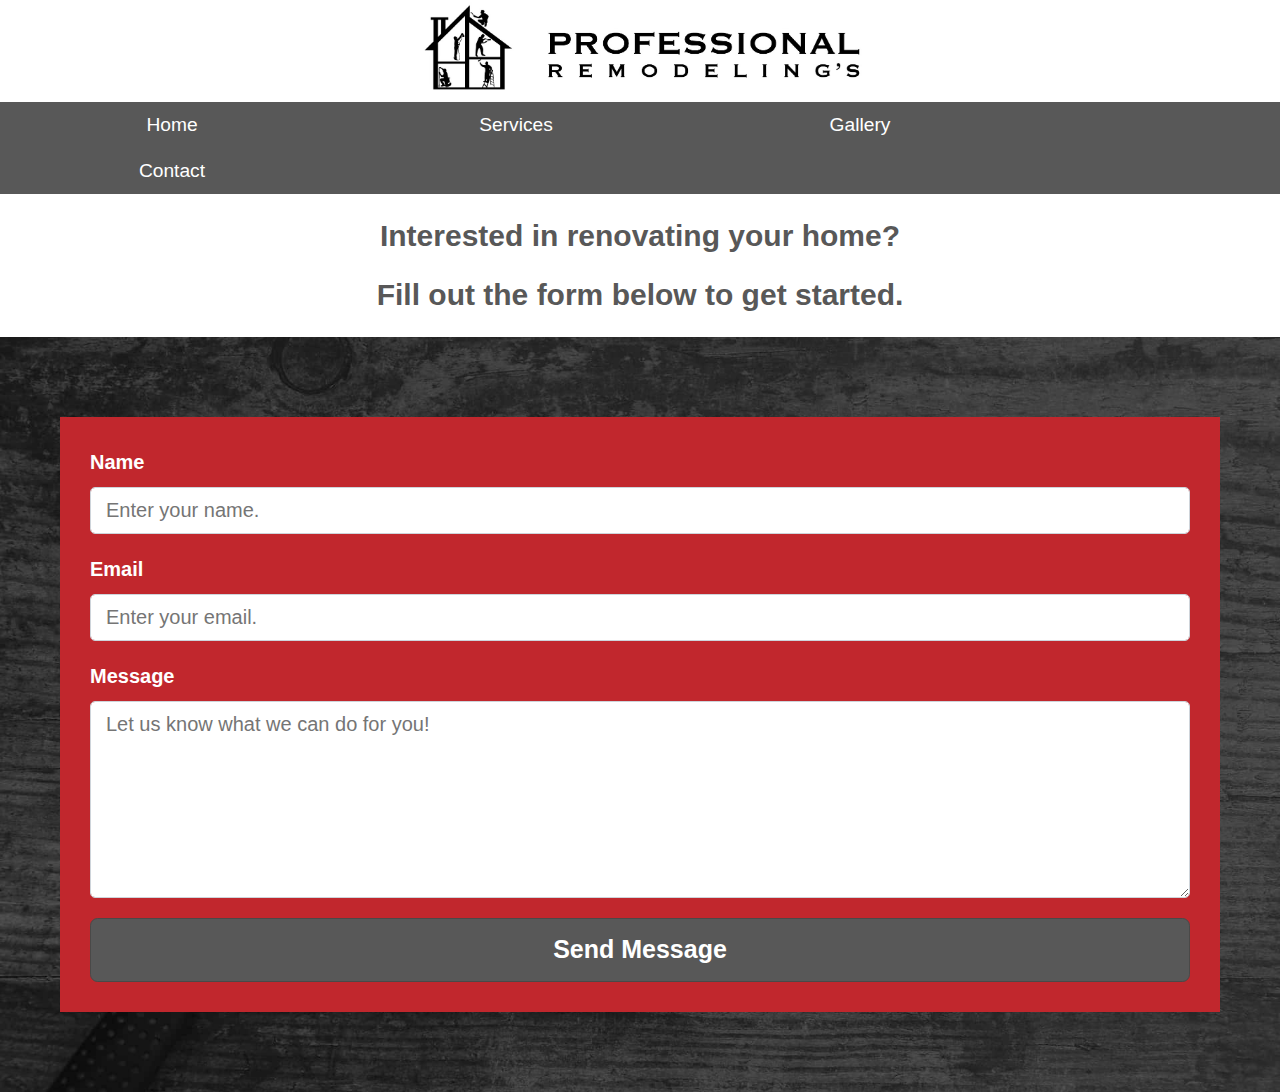
==== contact.html @ 73435ba6 "First Commit" ====
<!DOCTYPE html>
<html lang="en">

<head>
	<title>Professional Remodeling's</title>
	<meta name="viewport" content="width=device-width, initial-scale=1, shrink-to-fit=no"> 
	<link rel="stylesheet" href="https://cdn.jsdelivr.net/npm/bootstrap@4.5.3/dist/css/bootstrap.min.css" integrity="sha384-TX8t27EcRE3e/ihU7zmQxVncDAy5uIKz4rEkgIXeMed4M0jlfIDPvg6uqKI2xXr2" crossorigin="anonymous"/>
	<link rel="stylesheet" href="style.css"/> 
	<link rel="icon" href="images/homepage.jpeg"/>
</head>

<body>
	<div class="containerlogo">
		<img src="images/logo.jpeg" class="logo responsive">
	</div>
	
	<div class="navbar">
			<a href="index.html">Home</a>
			<a href="services.html">Services</a>
			<a href="gallery.html">Gallery</a>
			<a href="contact.html">Contact</a>
	</div>
	<div class="container my-5"> 
		<h2>Interested in renovating your home? </h2>
		<h2>Fill out the form below to get started.</h2>
	</div>	
	
	<div class="contact-container">
		<div class="contact-body rounded shadow">
			<div id="contact-form">			
				<form action="https://formspree.io/f/xlekaddg" method="POST" id="contact-form-id" class="contact-form-class">

					<div class="contact-form-group">
						<label for="Name" class="contact-label">Name</label>
						<div class="contact-input-group">
						<input type="text" id="Name" name="Name" class="contact-form-control" placeholder="Enter your name." required>
						</div>
					</div>
					<div class="contact-form-group">
						<label for="Email" class="contact-label">Email</label>
						<div class="contact-input-group">
							<input type="email" id="Email" name="Email" class="contact-form-control" placeholder="Enter your email." required>
						</div>
					</div>
					<div class="contact-form-group">
						<label for="Message" class="contact-label">Message</label>
						<div class="contact-input-group">
							<textarea id="Message" name="Message" class="contact-form-control" rows="6" maxlength="3000" placeholder="Let us know what we can do for you!" required></textarea>
						</div>
					</div>
					<div class="contact-form-group">
						<button 
							type="submit" 
							id="contact-button" 
							class="contact-btn contact-btn-primary contact-btn-lg contact-btn-block shadow g-recaptcha"
							data-sitekey="6LcAUV4fAAAAAIAFu6_0lzNMAZESwJSm2ud4zCJv" 
							data-callback="onSubmit" 
							data-action="submit"
						>Send Message</button>
					</div>
				</form>
			</div>
		</div>
	</div>
	
	
	<script>
		function onSubmit(token) {
			console.log("onSubmit");
			document.getElementById("contact-form-id").submit();
			console.log("after_submit()");
		}
	</script>	
	<script src="https://code.jquery.com/jquery-3.5.1.slim.min.js" integrity="sha384-DfXdz2htPH0lsSSs5nCTpuj/zy4C+OGpamoFVy38MVBnE+IbbVYUew+OrCXaRkfj" crossorigin="anonymous"></script>
	<script src="https://cdn.jsdelivr.net/npm/bootstrap@4.5.3/dist/js/bootstrap.bundle.min.js" integrity="sha384-ho+j7jyWK8fNQe+A12Hb8AhRq26LrZ/JpcUGGOn+Y7RsweNrtN/tE3MoK7ZeZDyx" crossorigin="anonymous"></script>	

</body>

</html>
---- style.css ----
body{
	background-color: white;
	color: #585858;
	font-size: 20px;
	font-family: helvetica,arial,sans-serif;
	padding: 0px;
	margin: 0px;	
	text-align: center;
}

.navbar{
	background-color: #585858;
	color: white;
	width: 100%;
	overflow: auto;
	padding: 0px;
}

.navbar a {
	float: left;
	width: 25%;
	padding:12px;
	text-align: center;
	font-size: 1.2rem;
	transition: background-color 0.2s;
	color: white;
	text-decoration: none;
}

.navbar a:hover {
	background-color: #C1272D;
}

.about {
	background-image: url("images/hammer.jpg");
	background-position: center center;
	background-repeat: no-repeat;
	background-size: cover;
	background-color: #585858;
	color: white;
	padding-top: 2em;
	padding-bottom: 2em;
	padding-left: 1em;
	padding-right: 1em;
}

.gallery {
	background-image: url("images/hammer.jpg");
	background-position: center center;
	background-repeat: no-repeat;
	background-size: cover;
	background-color: #585858;
	color: white;
	padding-top: 1em;
	padding-bottom: 3em;
	margin-bottom: 0;
}

.center {
  display: block;
  margin: auto;
}

@media screen and (max-width: 700px) {
  .navbar a {
    float: none;
    display: block;
    width: 100%;
    text-align: center;
  }
}

.responsive {
  max-width: 100%;
  height: auto;
}

#contact-form {
    display:block;
}

.contact-container {
	background-image: url("images/hammer.jpg");
	background-position: center center;
	background-repeat: no-repeat;
	background-size: cover;
	margin:0;
	padding-top: 2em;
	padding-bottom: 2em;
}

.contact-body {
    font-family: helvetica,arial,courier;
    font-weight: bold;
    line-height: 1.5;
    color: white;
    text-align: left;
	background-color: #C1272D;
    padding: 30px;
    padding-bottom: 10px;
    max-width: 100%;
	margin-left: 3em;
	margin-right: 3em;
	margin-bottom: 2em;
	margin-top: 2em;
}

.contact-form-group {
    margin-bottom: 1em;
}

.contact-input-group {
    position: relative;
    display: -ms-flexbox;
    display: flex;
    -ms-flex-wrap: wrap;
    flex-wrap: wrap;
    -ms-flex-align: stretch;
    align-items: stretch;
    width: 100%;
}

.contact-form-control {
    display: block;
    width: 100%;
    height: auto;
    padding: 0.375em 0.75em;
    font-size: 1em;
    font-weight: 400;
    line-height: 1.5;
    color: #495057;
    background-color: #fff;
    background-clip: padding-box;
    border: 1px solid #ced4da;
    outline: none;
    border-radius: 0.25em;
    transition: border-color 0.15s ease-in-out, box-shadow 0.15s ease-in-out;
}

textarea.contact-form-control {
    font-family: helvetica,arial,courier;
    height: auto;
}

label.contact-label {
    display: inline-block;
    margin-bottom: 0.5em;
}

.contact-btn {
    display: inline-block;
    font-weight: bold;
    color: #fff;
    text-align: center;
    vertical-align: middle;
    background-color: transparent;
    border: 1px solid transparent;
    padding: 0.375em 0.75em;
    font-size: 1em;
    line-height: 1.5;
    border-radius: 0.25em;
}

.contact-btn:hover {
    color: #212529;
    text-decoration: none;
}

.contact-btn-primary {
    color: #fff;
    background-color: #585858;
    border-color: #4a4948;
}

.contact-btn-primary:hover {
    color: #fff;
    background-color: gray;
    border-color: #848381;
}

.contact-btn-lg, .contact-btn-group-lg.contact-btn {
    padding: 0.5em 1em;
    font-size: 1.25em;
    line-height: 1.5;
    border-radius: 0.3em;
}

.contact-btn-block {
    display: block;
    width: 100%;
}

input[type="submit"].contact-btn-block, input[type="reset"].contact-btn-block, input[type="button"].contact-btn-block {
    width: 100%;
}
.containerlogo {
    display: flex;
    justify-content: center;
    align-items: center;
    max-width: 100%;
  }
  
  .containerlogo img {
    max-width: 500px;
    height: auto;
  }
  
  @media only screen and (max-width: 768px) {
    .containerlogo img {
      max-width: 100%;
    }
  }
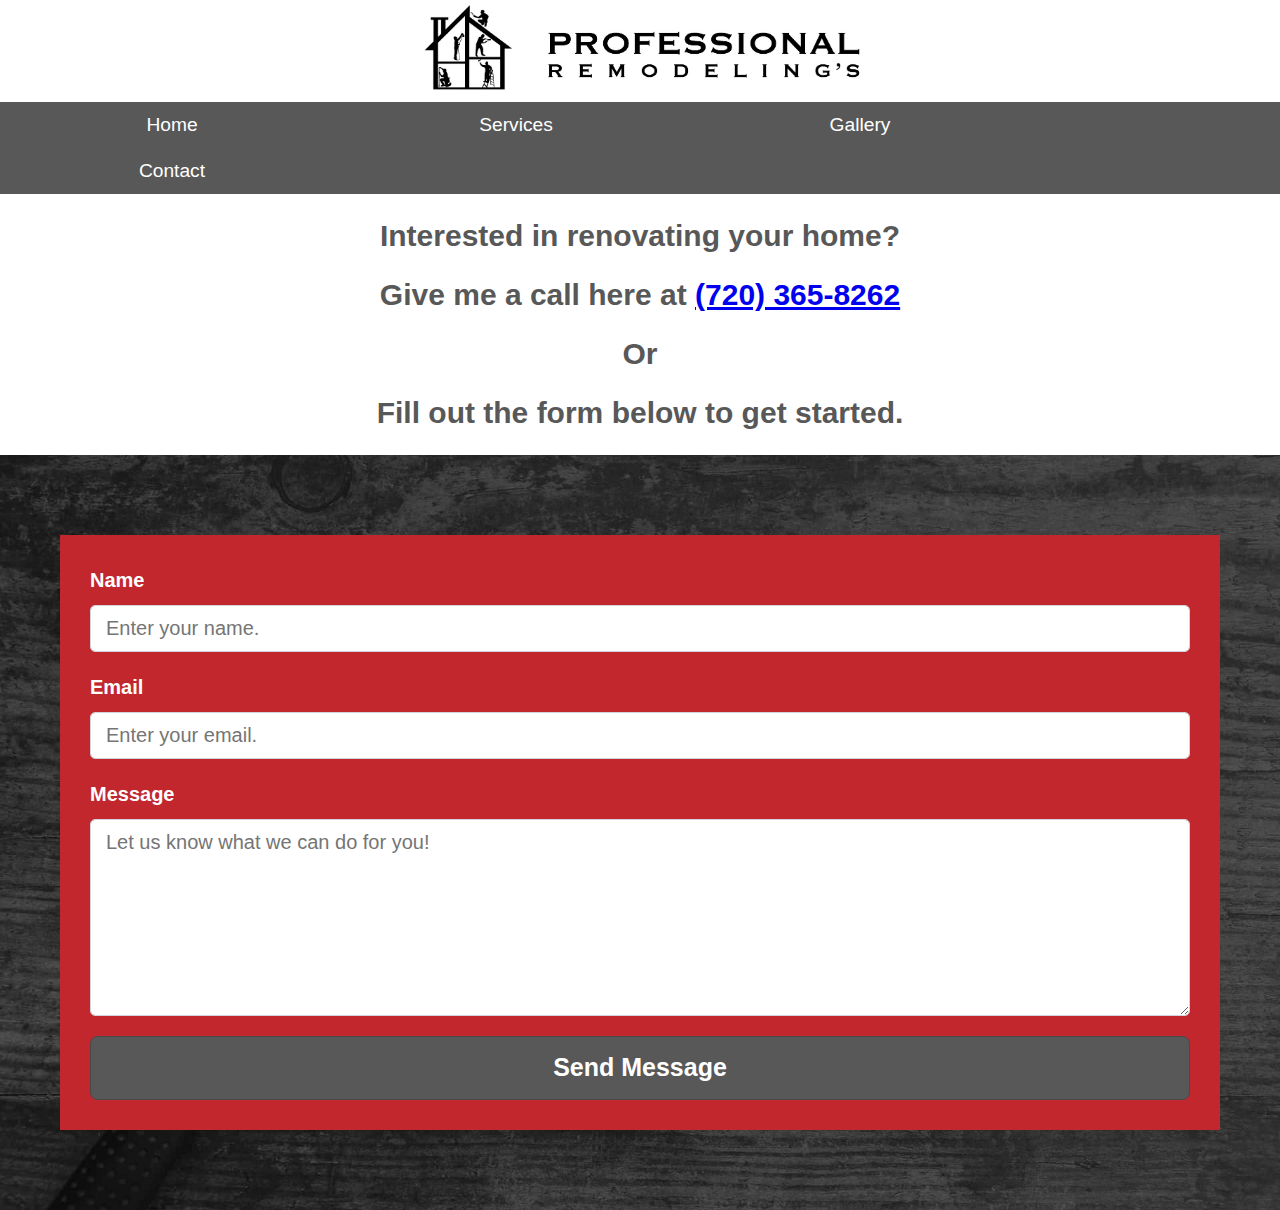
==== commit a2363402: "Update contact.html" ====
--- a/contact.html
+++ b/contact.html
@@ -22,6 +22,8 @@
 	</div>
 	<div class="container my-5"> 
 		<h2>Interested in renovating your home? </h2>
+		<h2>Give me a call here at <a href="tel:+17203658262">(720) 365-8262</a></h2>
+		<h2>Or</h2>
 		<h2>Fill out the form below to get started.</h2>
 	</div>	
 	
@@ -76,4 +78,4 @@
 
 </body>
 
-</html>+</html>
